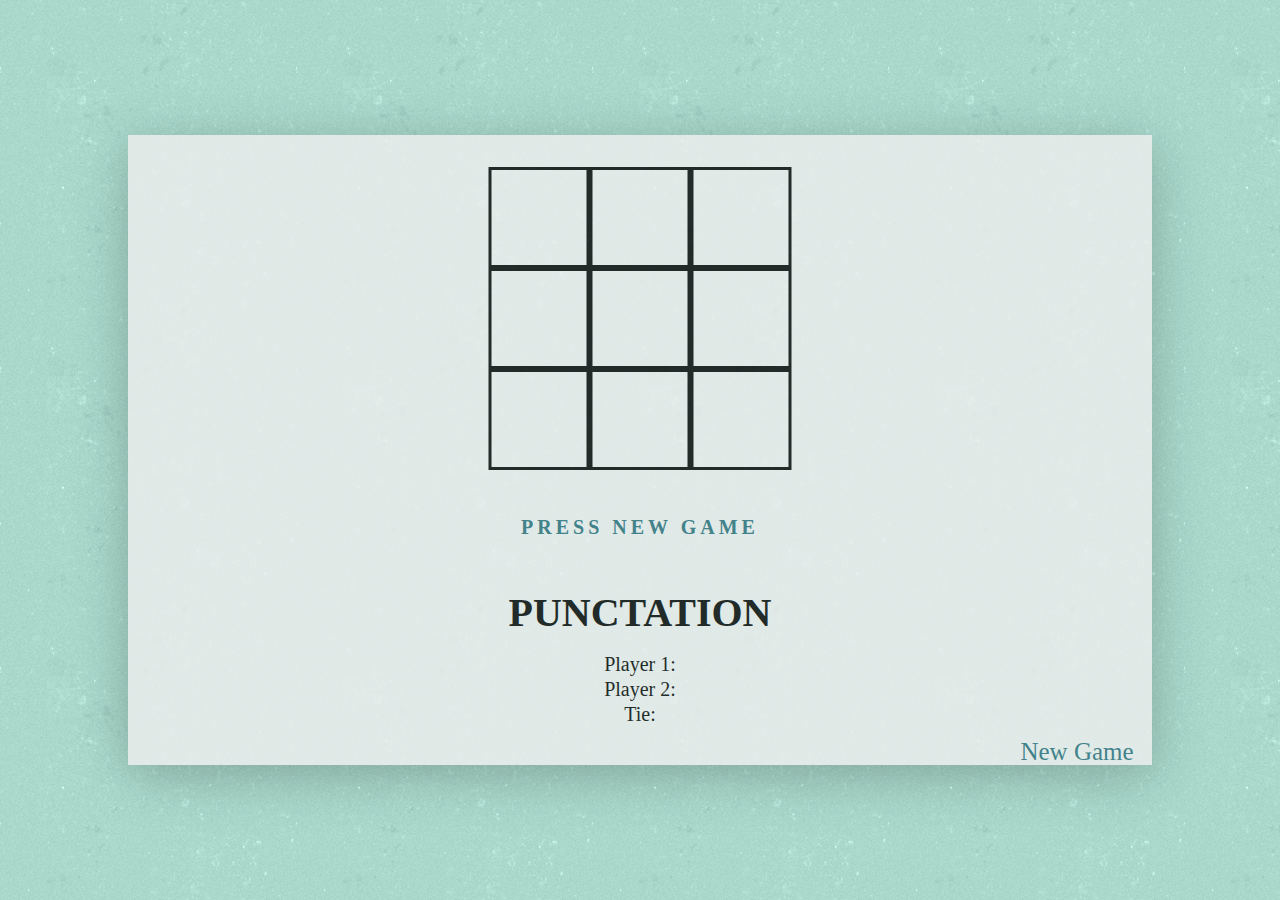
==== index.html @ e618ef10 ".." ====
<!DOCTYPE html>
<html lang="en">
<head>
    <meta charset="UTF-8">
    <title>Title</title>

    <link rel="stylesheet" href="style.css">
</head>
<body>

<article>
    <div id="board">
        <div class="card"></div>
        <div class="card"></div>
        <div class="card"></div>
        <div style="clear: both"></div>
        <div class="card"></div>
        <div class="card"></div>
        <div class="card"></div>
        <div style="clear: both"></div>
        <div class="card"></div>
        <div class="card"></div>
        <div class="card"></div>
        <div style="clear: both"></div>
    </div>

    <div id="game">
        <div id="whoTurn">PRESS NEW GAME</div>
        <h1>PUNCTATION</h1>
        <div id="first">Player 1: </div>
        <div id="second">Player 2:  </div>
        <div id="tie">Tie: </div>

        <button onclick="NewGame()">New Game</button>
    </div>


</article>


<script src="script.js"></script>
</body>
</html>
---- style.css ----
body{
    /*This pattern is downloaded from www.subtlepatterns.com */
background-image:url(green_dust_scratch.png);
    margin: 0;
}

article{

    width: 1200px;
    height: 720px;
    background-color: #eeeeee;
    opacity: 0.8;

    position: absolute;
    left:50%;
    top:50%;
    transform: translate(-50%, -50%);
    box-shadow: 0px 10px 50px rgba(0, 0, 0, 0.3);
}

.card{
    display: inline-block;

    width: 180px;
    height: 180px;
    float: left;
    margin: 3px;
    background-color: #eeeeee;
}

#board{
    height: 558px;
    position: absolute;
    top:50%;
    transform: translateY(-50%);
    width: 558px;
    left:5%;
    background-color: black;
    
    float: left;
}

 #game {
     width: 49%;
     float: right;
     height: 80%;
     text-align: center;
     margin-top: 20%;
     line-height: 25px;
     font-size: 20px;
 }

 button{
     position: absolute;
     right: 0;
     width: 150px;
     height: 25px;
     font-size: 25px;
     background: none;
     border:none;
     font-family: Lato;
     cursor: pointer;
     font-weight: 300;
     color: #296d7a;
     margin-top: 180px;
 }
 button:hover{
     font-weight: 600;
 }
 button:focus{
     outline: none;
 }


 #whoTurn{
     color: #296d7a;
     font-size: 30px;
     margin-bottom: 120px;
     font-weight: 700;
     letter-spacing: 4px;
     font-family: Zapfino;
 }

.circle0{
    background-image: url("circle.png");
    background-size: 85%;
    background-repeat: no-repeat;
    background-position: center;
    animation: animation 1s 1;
}
@keyframes animation { 100% {transform:rotateY(180deg);} }

.circle1{
    background-image: url("close.png");
    background-size: 85%;
    background-repeat: no-repeat;
    background-position: center;
    animation: animation 1s 1;
}

@media (max-width: 1400px) {
    article{
        width: 80%;
        height: 70%;
    }
    #board{
        width: 303px;
        height: 303px;
        top:5%;

        left: 50%;
        transform: translateX(-50%);
    }
    .card{
        width: 95px;
        height: 95px;

    }

    #game{
        height: 270px;
        bottom: 0;

        left:50%;
        width: 100%;
        transform: translateX(-50%);
        position: absolute;
        text-align: center;
    }

    button{
        margin-top: 10px;
    }

    #whoTurn{
        margin-top: 20px;
        margin-bottom: 60px;
        font-size: 20px;
    }
}
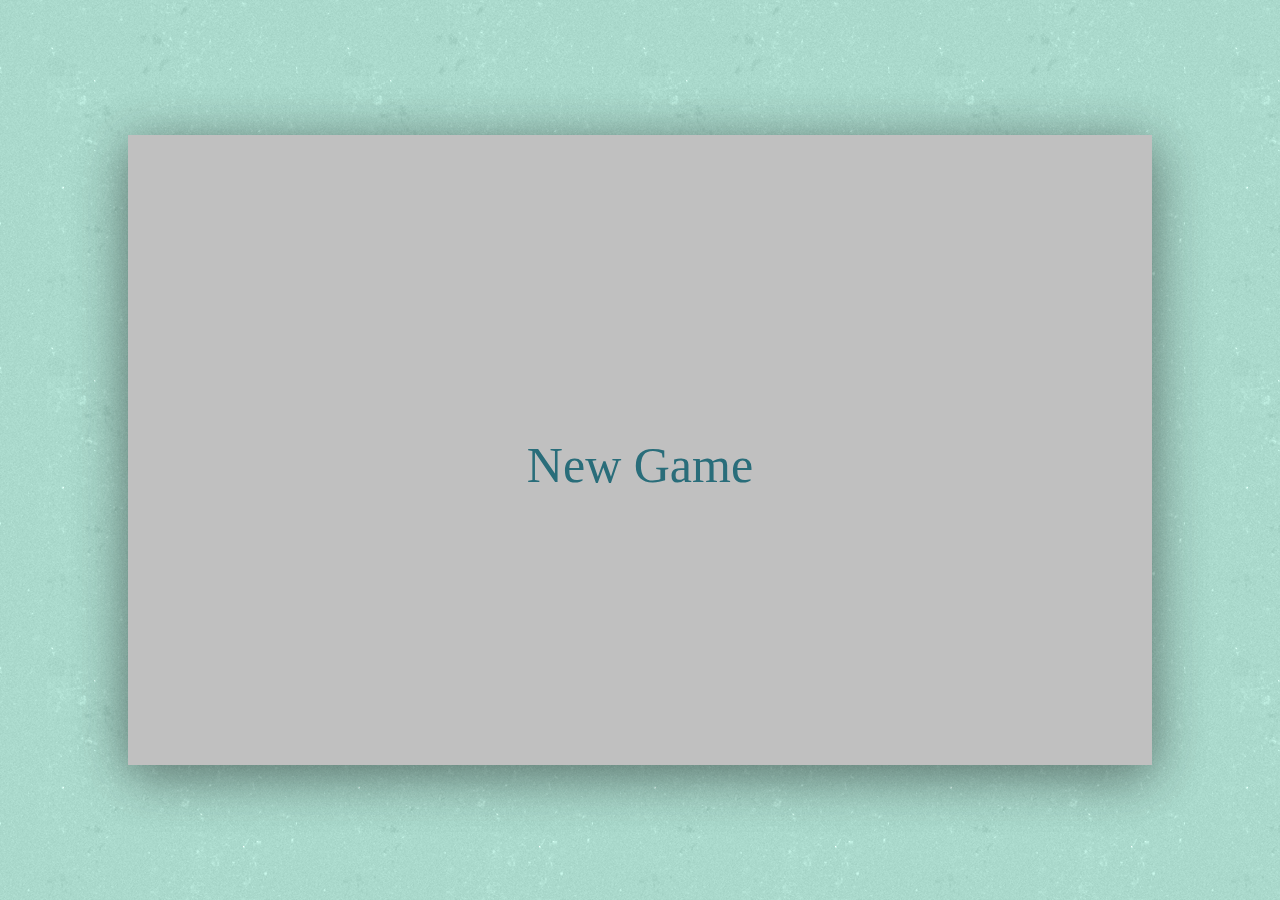
==== commit 164eb095: "innit commit" ====
--- a/index.html
+++ b/index.html
@@ -8,7 +8,19 @@
 </head>
 <body>
 
-<article>
+<header class="header">
+    <button onclick="NewGame()">New Game</button>
+</header>
+
+
+
+<article class="article">
+
+    <div class="win">
+
+    </div>
+
+
     <div id="board">
         <div class="card"></div>
         <div class="card"></div>
@@ -31,7 +43,6 @@
         <div id="second">Player 2:  </div>
         <div id="tie">Tie: </div>
 
-        <button onclick="NewGame()">New Game</button>
     </div>
 
 
--- a/style.css
+++ b/style.css
@@ -3,9 +3,19 @@
 background-image:url(green_dust_scratch.png);
     margin: 0;
 }
+.header{
+    width: 1200px;
+    height: 720px;
+    position: absolute;
+    left:50%;
+    top:50%;
+    transform: translate(-50%, -50%);
+    background-color: #c0c0c0;
+    box-shadow: 0px 10px 50px rgba(0, 0, 0, 0.3);
+    z-index: 2;
+}
 
-article{
-
+.article{
     width: 1200px;
     height: 720px;
     background-color: #eeeeee;
@@ -26,6 +36,25 @@
     float: left;
     margin: 3px;
     background-color: #eeeeee;
+}
+
+.win{
+    height: 558px;
+    width: 558px;
+    top:50%;
+    transform: translateY(-50%);
+    left: 5%;
+    float: left;
+    opacity: 0.8;
+    background-color: #c0c0c0;
+    position: absolute;
+    z-index: 2;
+    font-size: 40px;
+    text-align: center;
+    color: #1f4a57;
+
+
+
 }
 
 #board{
@@ -52,17 +81,19 @@
 
  button{
      position: absolute;
-     right: 0;
-     width: 150px;
-     height: 25px;
-     font-size: 25px;
+     top:50%;
+     left:50%;
+     transform: translate(-50%, -50%);
+     width: 250px;
+     height: 50px;
+     font-size: 50px;
      background: none;
      border:none;
      font-family: Lato;
      cursor: pointer;
      font-weight: 300;
      color: #296d7a;
-     margin-top: 180px;
+
  }
  button:hover{
      font-weight: 600;
@@ -99,7 +130,7 @@
 }
 
 @media (max-width: 1400px) {
-    article{
+    .article{
         width: 80%;
         height: 70%;
     }
@@ -115,6 +146,21 @@
         width: 95px;
         height: 95px;
 
+    }
+
+    .win{
+        width: 303px;
+        height: 303px;
+        top:5%;
+        left: 50%;
+        transform: translateX(-50%);
+        display: none;
+
+    }
+
+    .header{
+        width: 80%;
+        height: 70%;
     }
 
     #game{
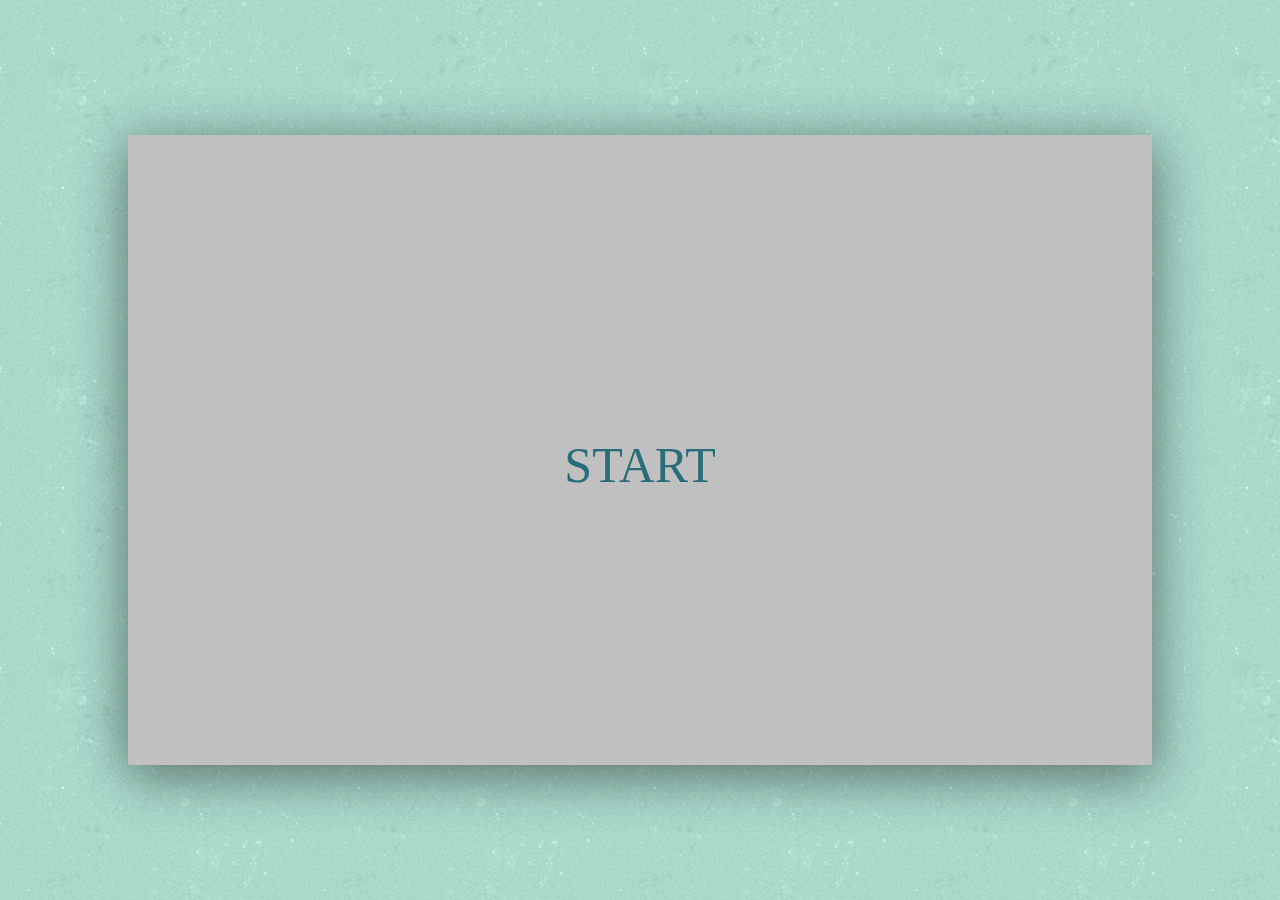
==== commit 3cb1c1ee: "initial commit" ====
--- a/index.html
+++ b/index.html
@@ -9,14 +9,15 @@
 <body>
 
 <header class="header">
-    <button onclick="NewGame()">New Game</button>
+    <button id="start" onclick="newGame()">START</button>
+
 </header>
 
 
 
 <article class="article">
 
-    <div class="win">
+
 
     </div>
 
@@ -37,7 +38,7 @@
     </div>
 
     <div id="game">
-        <div id="whoTurn">PRESS NEW GAME</div>
+        <div id="whoTurn"></div>
         <h1>PUNCTATION</h1>
         <div id="first">Player 1: </div>
         <div id="second">Player 2:  </div>
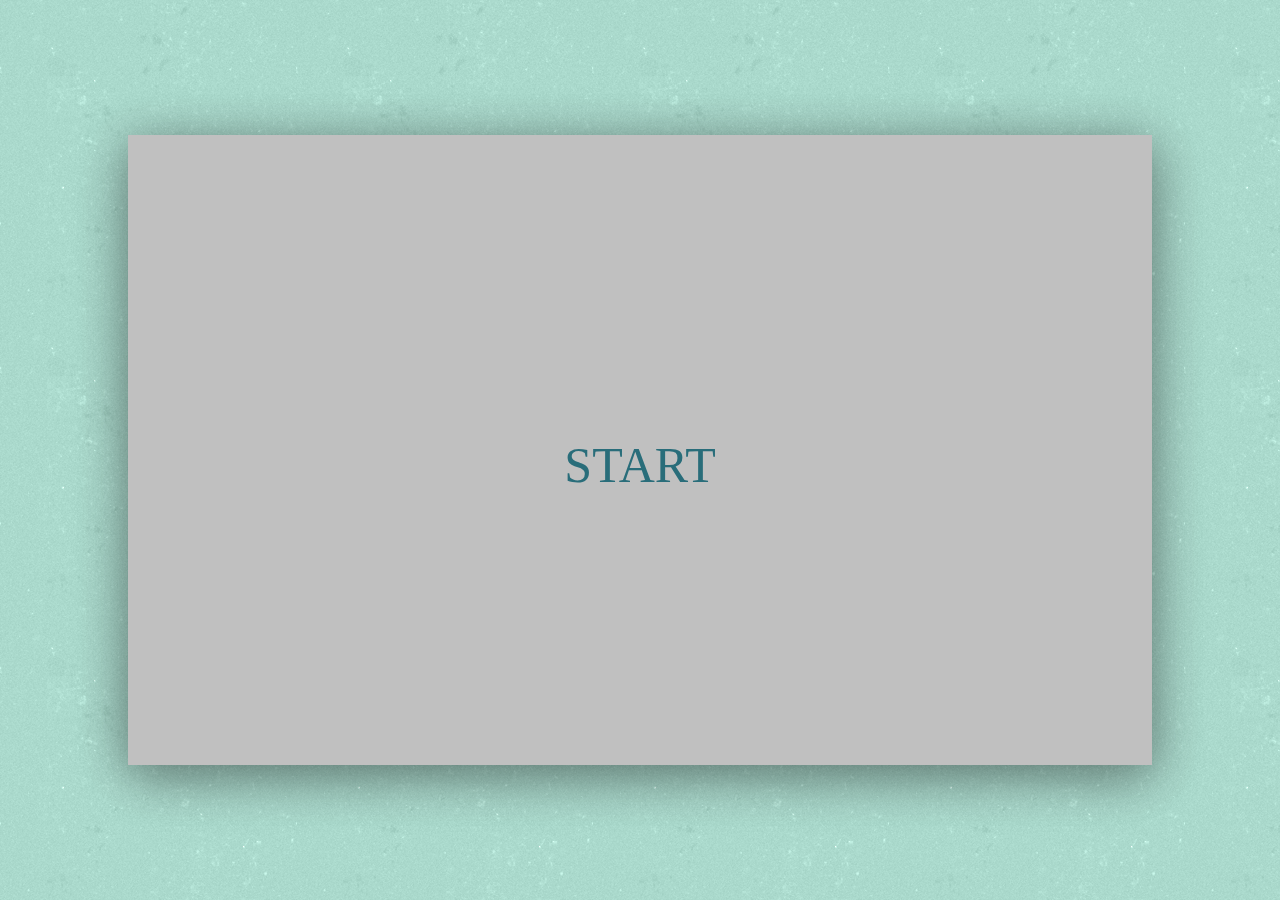
==== commit 45f8577c: "initial commit" ====
--- a/index.html
+++ b/index.html
@@ -2,26 +2,16 @@
 <html lang="en">
 <head>
     <meta charset="UTF-8">
-    <title>Title</title>
-
+    <title>Tic Tac Toe</title>
     <link rel="stylesheet" href="style.css">
 </head>
+
 <body>
-
 <header class="header">
-    <button id="start" onclick="newGame()">START</button>
-
+    <button id="start" onclick="onNewGame()">START</button>
 </header>
 
-
-
 <article class="article">
-
-
-
-    </div>
-
-
     <div id="board">
         <div class="card"></div>
         <div class="card"></div>
@@ -40,16 +30,14 @@
     <div id="game">
         <div id="whoTurn"></div>
         <h1>PUNCTATION</h1>
-        <div id="first">Player 1: </div>
-        <div id="second">Player 2:  </div>
-        <div id="tie">Tie: </div>
-
+        <div id="first">Player 1:</div>
+        <div id="second">Player 2:</div>
+        <div id="tie">Tie:</div>
     </div>
 
-
+    <button id="newGame" onclick="removeGame()">NewGame</button>
 </article>
-
 
 <script src="script.js"></script>
 </body>
-</html>+</html>
--- a/style.css
+++ b/style.css
@@ -1,36 +1,35 @@
-body{
+body {
     /*This pattern is downloaded from www.subtlepatterns.com */
-background-image:url(green_dust_scratch.png);
+    background-image: url(green_dust_scratch.png);
     margin: 0;
 }
-.header{
+
+header {
     width: 1200px;
     height: 720px;
     position: absolute;
-    left:50%;
-    top:50%;
+    left: 50%;
+    top: 50%;
     transform: translate(-50%, -50%);
     background-color: #c0c0c0;
-    box-shadow: 0px 10px 50px rgba(0, 0, 0, 0.3);
+    box-shadow: 0 10px 50px rgba(0, 0, 0, 0.3);
     z-index: 2;
 }
 
-.article{
+article {
     width: 1200px;
     height: 720px;
     background-color: #eeeeee;
     opacity: 0.8;
-
     position: absolute;
-    left:50%;
-    top:50%;
+    left: 50%;
+    top: 50%;
     transform: translate(-50%, -50%);
-    box-shadow: 0px 10px 50px rgba(0, 0, 0, 0.3);
+    box-shadow: 0 10px 50px rgba(0, 0, 0, 0.3);
 }
 
-.card{
+.card {
     display: inline-block;
-
     width: 180px;
     height: 180px;
     float: left;
@@ -38,10 +37,10 @@
     background-color: #eeeeee;
 }
 
-.win{
+.win {
     height: 558px;
     width: 558px;
-    top:50%;
+    top: 50%;
     transform: translateY(-50%);
     left: 5%;
     float: left;
@@ -54,74 +53,79 @@
     color: #1f4a57;
 
 
+}
+
+#board {
+    height: 558px;
+    position: absolute;
+    top: 50%;
+    transform: translateY(-50%);
+    width: 558px;
+    left: 5%;
+    background-color: black;
+    float: left;
+}
+
+#game {
+    width: 49%;
+    float: right;
+    height: 80%;
+    text-align: center;
+    margin-top: 20%;
+    line-height: 25px;
+    font-size: 20px;
+}
+
+#start {
+    position: absolute;
+    top: 50%;
+    left: 50%;
+    transform: translate(-50%, -50%);
+    width: 250px;
+    height: 50px;
+    font-size: 50px;
+    background: none;
+    border: none;
+    font-family: Lato;
+    cursor: pointer;
+    font-weight: 300;
+    color: #296d7a;
 
 }
 
-#board{
-    height: 558px;
-    position: absolute;
-    top:50%;
-    transform: translateY(-50%);
-    width: 558px;
-    left:5%;
-    background-color: black;
-    
-    float: left;
+#start:hover {
+    font-weight: 600;
 }
 
- #game {
-     width: 49%;
-     float: right;
-     height: 80%;
-     text-align: center;
-     margin-top: 20%;
-     line-height: 25px;
-     font-size: 20px;
- }
-
- button{
-     position: absolute;
-     top:50%;
-     left:50%;
-     transform: translate(-50%, -50%);
-     width: 250px;
-     height: 50px;
-     font-size: 50px;
-     background: none;
-     border:none;
-     font-family: Lato;
-     cursor: pointer;
-     font-weight: 300;
-     color: #296d7a;
-
- }
- button:hover{
-     font-weight: 600;
- }
- button:focus{
-     outline: none;
- }
+#start:focus {
+    outline: none;
+}
 
 
- #whoTurn{
-     color: #296d7a;
-     font-size: 30px;
-     margin-bottom: 120px;
-     font-weight: 700;
-     letter-spacing: 4px;
-     font-family: Zapfino;
- }
+#whoTurn {
+    color: #296d7a;
+    font-size: 30px;
+    margin-bottom: 120px;
+    font-weight: 700;
+    letter-spacing: 4px;
+    font-family: Zapfino;
+}
 
-.circle0{
+.circle0 {
     background-image: url("circle.png");
     background-size: 85%;
     background-repeat: no-repeat;
     background-position: center;
     animation: animation 1s 1;
 }
-@keyframes animation { 100% {transform:rotateY(180deg);} }
 
-.circle1{
+@keyframes animation {
+    100% {
+        transform: rotateY(180deg);
+    }
+}
+
+.circle1 {
     background-image: url("close.png");
     background-size: 85%;
     background-repeat: no-repeat;
@@ -130,57 +134,61 @@
 }
 
 @media (max-width: 1400px) {
-    .article{
-        width: 80%;
-        height: 70%;
-    }
-    #board{
-        width: 303px;
-        height: 303px;
-        top:5%;
-
-        left: 50%;
-        transform: translateX(-50%);
-    }
-    .card{
-        width: 95px;
-        height: 95px;
-
-    }
-
-    .win{
-        width: 303px;
-        height: 303px;
-        top:5%;
-        left: 50%;
-        transform: translateX(-50%);
-        display: none;
-
-    }
-
-    .header{
+    .article {
         width: 80%;
         height: 70%;
     }
 
-    #game{
+    #board {
+        width: 303px;
+        height: 303px;
+        top: 5%;
+        left: 50%;
+        transform: translateX(-50%);
+    }
+
+    .card {
+        width: 95px;
+        height: 95px;
+    }
+
+    .win {
+        width: 303px;
+        height: 303px;
+        top: 5%;
+        left: 50%;
+        transform: translateX(-50%);
+        display: none;
+    }
+
+    .header {
+        width: 80%;
+        height: 70%;
+    }
+
+    #game {
         height: 270px;
         bottom: 0;
-
-        left:50%;
+        left: 50%;
         width: 100%;
         transform: translateX(-50%);
         position: absolute;
         text-align: center;
     }
 
-    button{
+    #start {
         margin-top: 10px;
     }
 
-    #whoTurn{
+    #whoTurn {
         margin-top: 20px;
         margin-bottom: 60px;
         font-size: 20px;
     }
-}+}
+
+#newGame {
+    position: absolute;
+    bottom: 0;
+    right:0;
+}
